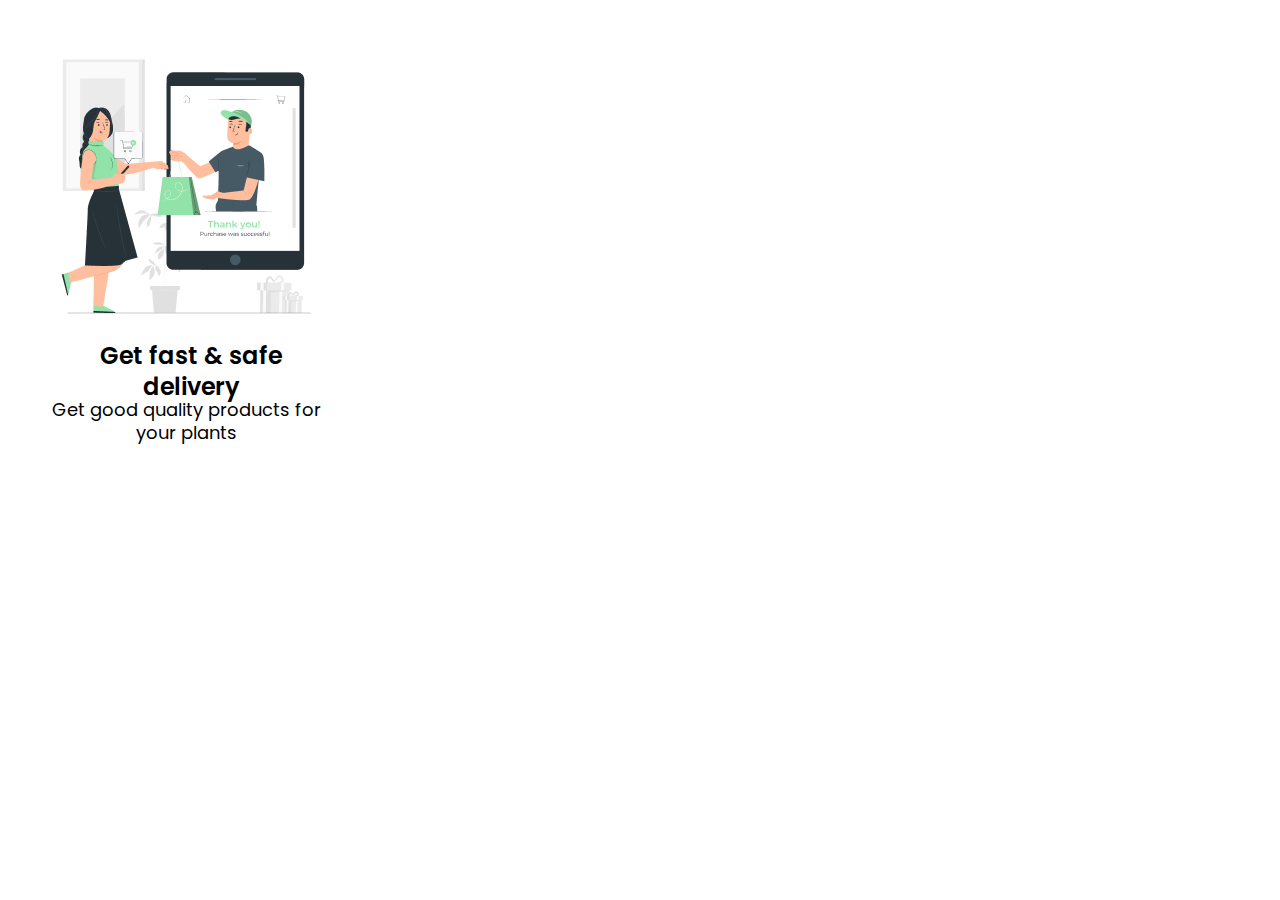
==== pag2.html @ df5d3718 "Escrevendo a frase referente a página 2" ====
<!DOCTYPE html>
<html lang="pt-br">
<head>
    <link rel="stylesheet" href="reset/reset.css">
    <link rel="stylesheet" href="css/style.css">
    <link rel="preconnect" href="https://fonts.googleapis.com">
    <link rel="preconnect" href="https://fonts.gstatic.com" crossorigin>
    <link href="https://fonts.googleapis.com/css2?family=Poppins:ital,wght@0,400;1,100&display=swap" rel="stylesheet">
    <meta charset="UTF-8">
    <meta http-equiv="X-UA-Compatible" content="IE=edge">
    <meta name="viewport" content="width=device-width, initial-scale=1.0">
    <title>Document</title>
</head>
<body>
    <header>
        <img class="imagem1" src=  "img2/In no time-pana 1.png" alt="Imagem-mundo">
    </header>

    <main>
        <div class="frase">
            <p>Get fast & safe delivery</p>
        </div>
        <div class="sub-frase">
            <p>Get good quality products for your plants</p>
        </div>

    </main>
</body>
</html>
---- css/style.css ----
.imagem1{
    position: absolute;
    width: 300px;
    height: 300px;
    left: 40px;
    right: 35px;
    top: 34px;
    bottom: 478px;
}

.frase{
    position: absolute;
    width: 282px;
    height: 31px;
    top: 341px;
    left: 50px;
    
}

.frase p{
    font-style: normal;
    font-family: 'Poppins', sans-serif;
    font-weight: 600;
    font-size: 24px;
    line-height: 128.91%;
    display: flex;
    align-items: center;
    text-align: center;
    color: #000000;
}

.sub-frase{
    position: absolute;
    width: 299px;
    height: 46px;
    left: 37px;
    top: 398px;
}

.sub-frase p{
    font-family: 'Poppins', sans-serif;
    font-size: 18px;
    font-weight: 400;
    font-size: 18px;
    line-height: 128.91%;
    display: flex;
    align-items: center;
    text-align: center;
    color: #000000;
    

}

.pontos{
    position: absolute;
    width: 70px;
    height: 12px;
    left: 144px;
    top: 508px;
}

.botao{
    position: absolute;
    width: 308px;
    height: 54px;
    left: 35px;
    top: 583px;
    background: #92E3A9;
    box-shadow: 0px 4px 10px #A1C3FC;
    border: none;
}

.botao a{
    text-decoration: none;
    color: #FFFFFF;
    font-family: 'Poppins', sans-serif;
}

.skip{
    position: absolute;
    width: 38px;
    height: 23px;
    left: 171px;
    top: 679px;
    bottom: 110px;
}

.skip a{
    font-family: 'Poppins', sans-serif;
    font-style: normal;
    font-weight: 500;
    font-size: 18px;
    line-height: 128.91%;
    display: flex;
    align-items: center;
    text-align: center;
    text-decoration: none;
    color: #92E3A9;

}
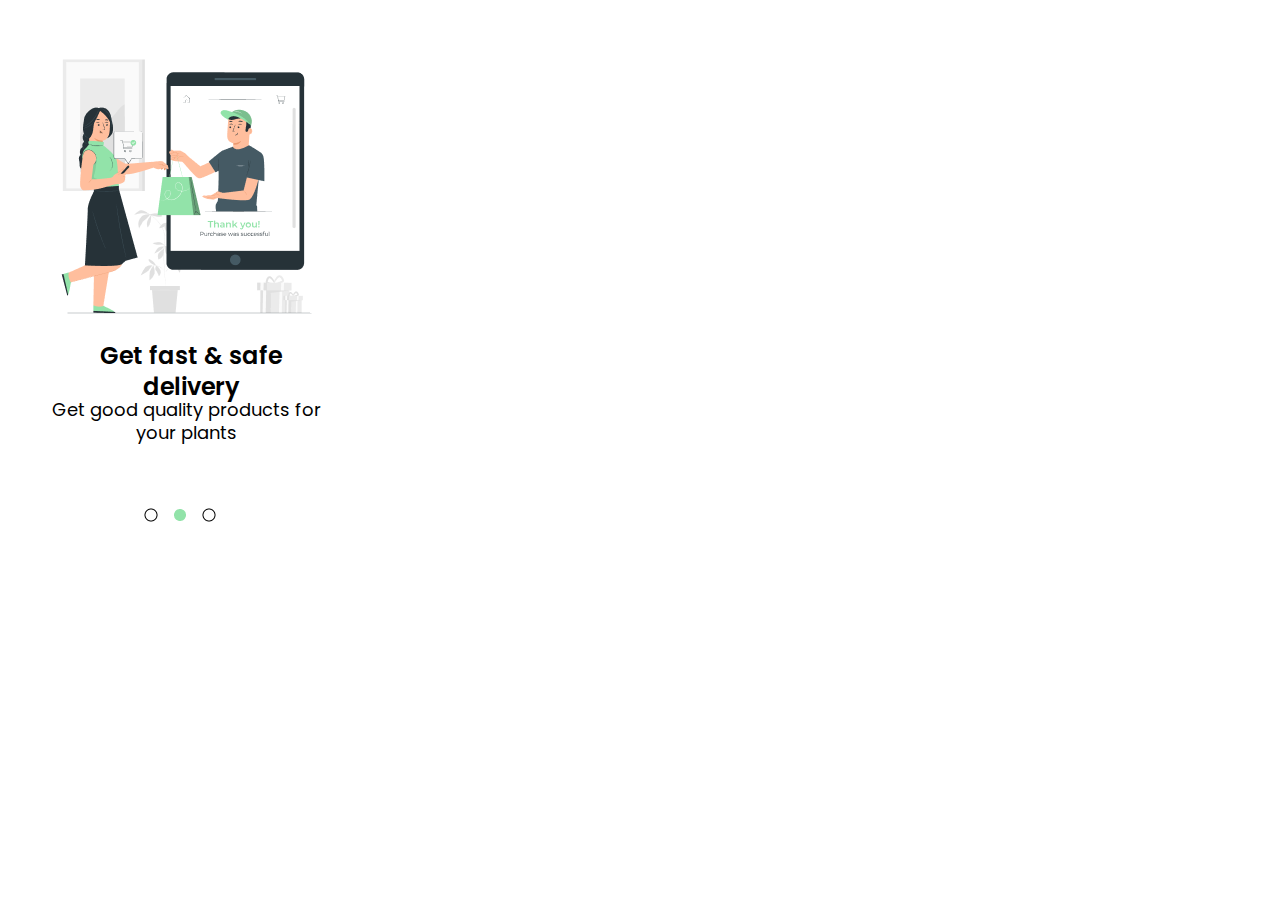
==== commit adf5c815: "Adionando os três pontos referente a página 2" ====
--- a/pag2.html
+++ b/pag2.html
@@ -24,6 +24,10 @@
             <p>Get good quality products for your plants</p>
         </div>
 
+        <div class="pontos">
+            <img src="img2/3-pontos-pg-2.png" alt="pontos">
+        </div>
+
     </main>
 </body>
 </html>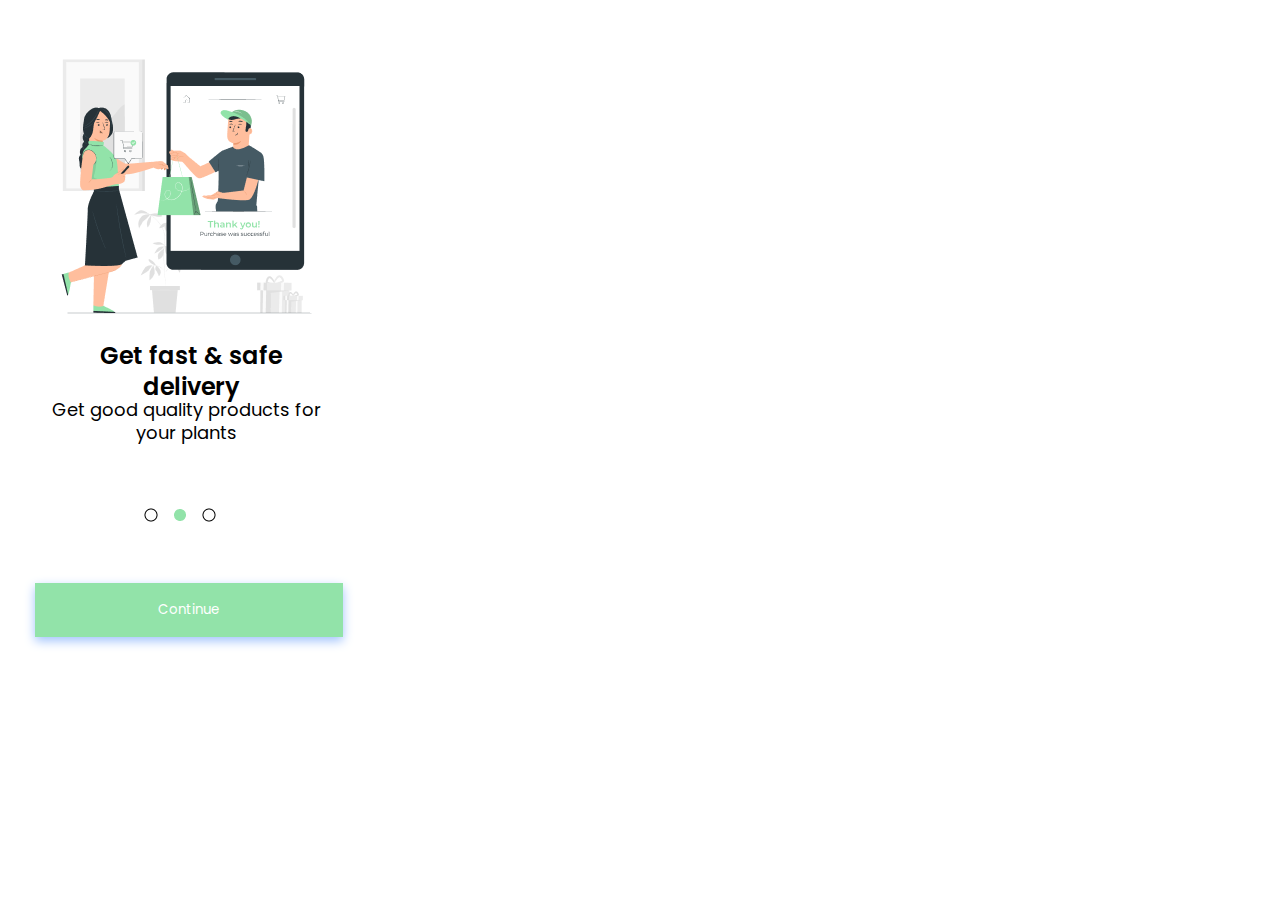
==== commit 4be228fc: "Adionando o botão" ====
--- a/pag2.html
+++ b/pag2.html
@@ -28,6 +28,10 @@
             <img src="img2/3-pontos-pg-2.png" alt="pontos">
         </div>
 
+        <button class="botao">
+            <a href="">Continue</a>
+        </button>
+
     </main>
 </body>
 </html>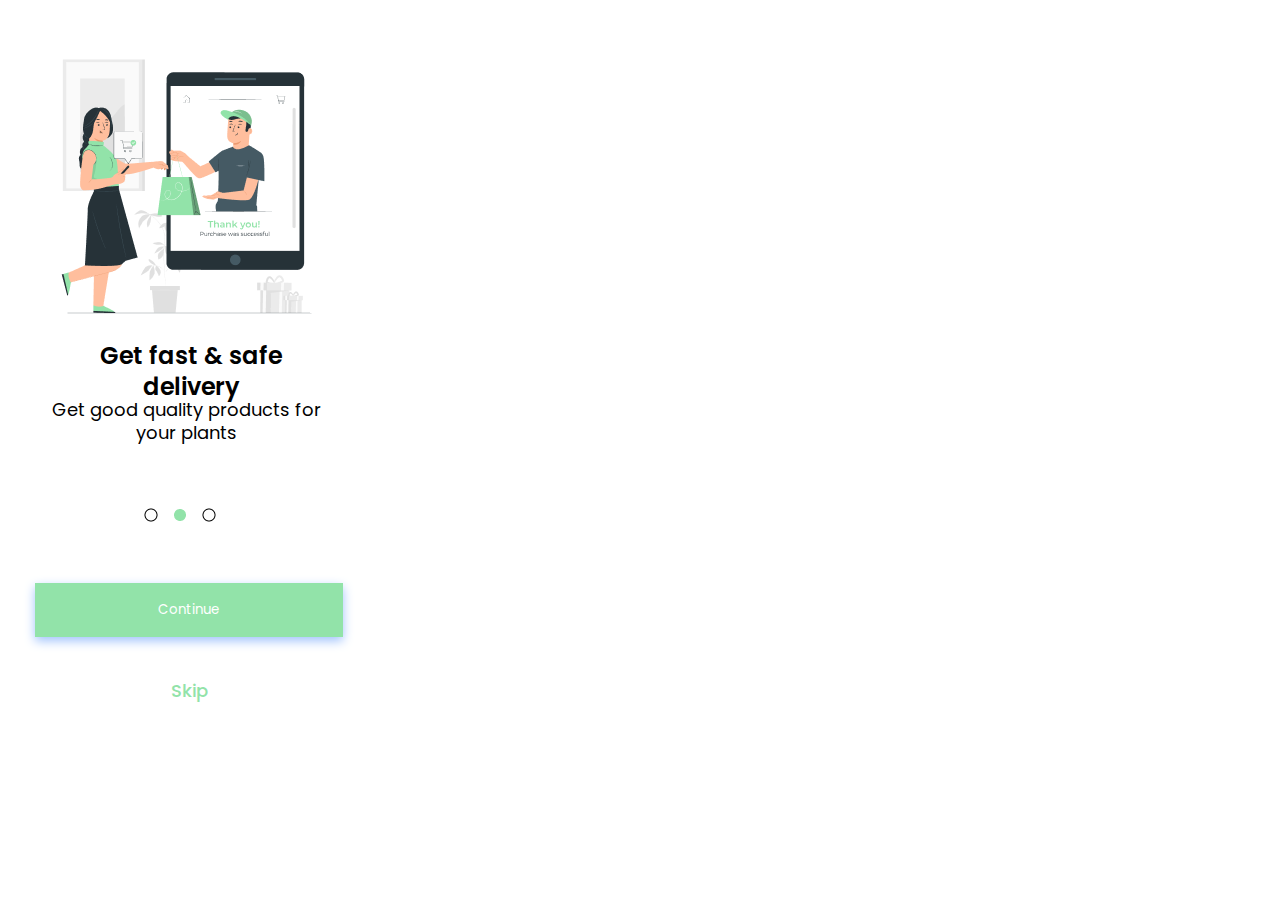
==== commit a754d630: "Adionando o botão skip" ====
--- a/pag2.html
+++ b/pag2.html
@@ -32,6 +32,11 @@
             <a href="">Continue</a>
         </button>
 
+        <div class="skip">
+            <a href="">Skip</a>
+        </div>
+        
+
     </main>
 </body>
 </html>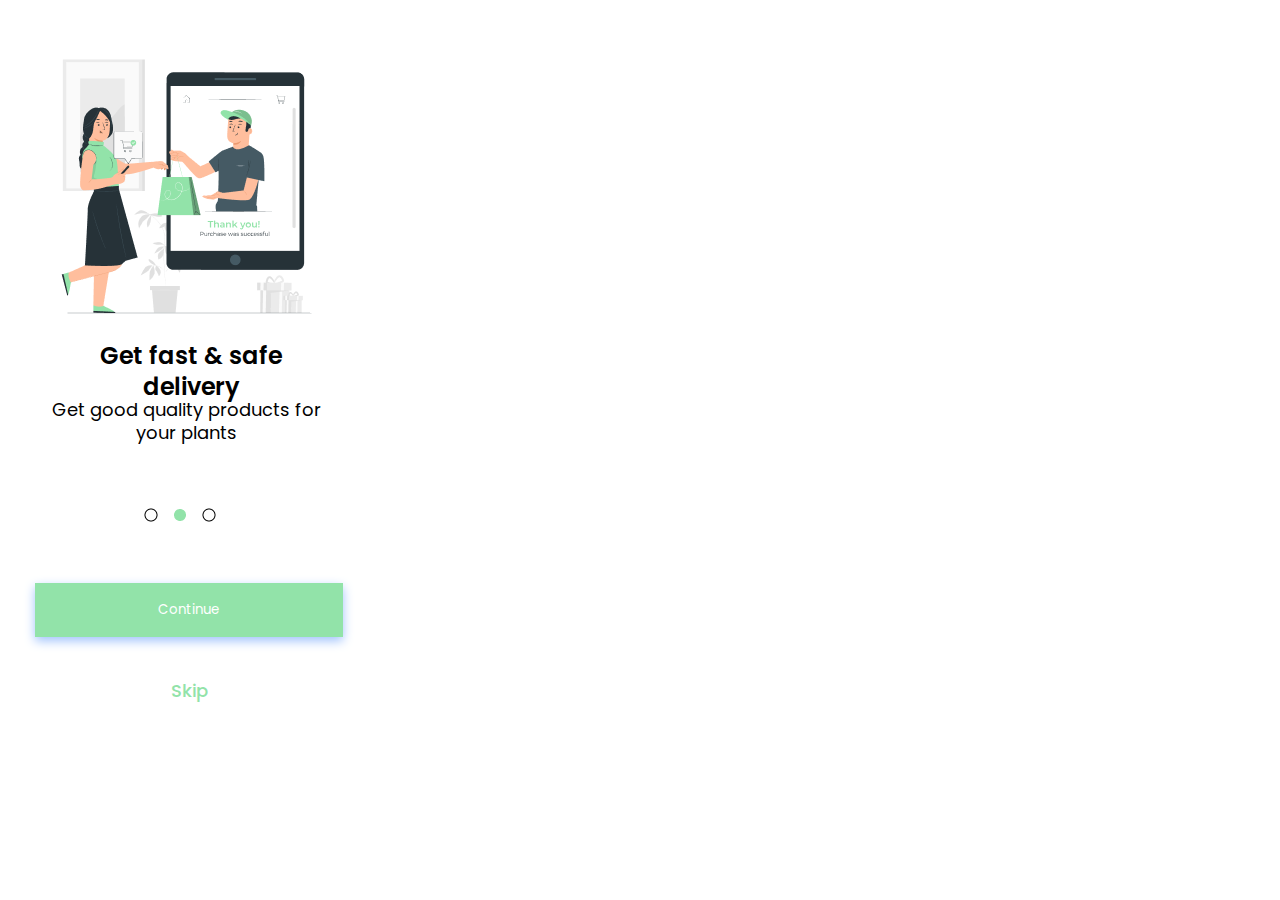
==== commit c03b9acf: "Redirecionando o skip da page 2 para a page 3" ====
--- a/pag2.html
+++ b/pag2.html
@@ -33,7 +33,7 @@
         </button>
 
         <div class="skip">
-            <a href="">Skip</a>
+            <a href="pag3.html">Skip</a>
         </div>
         
 
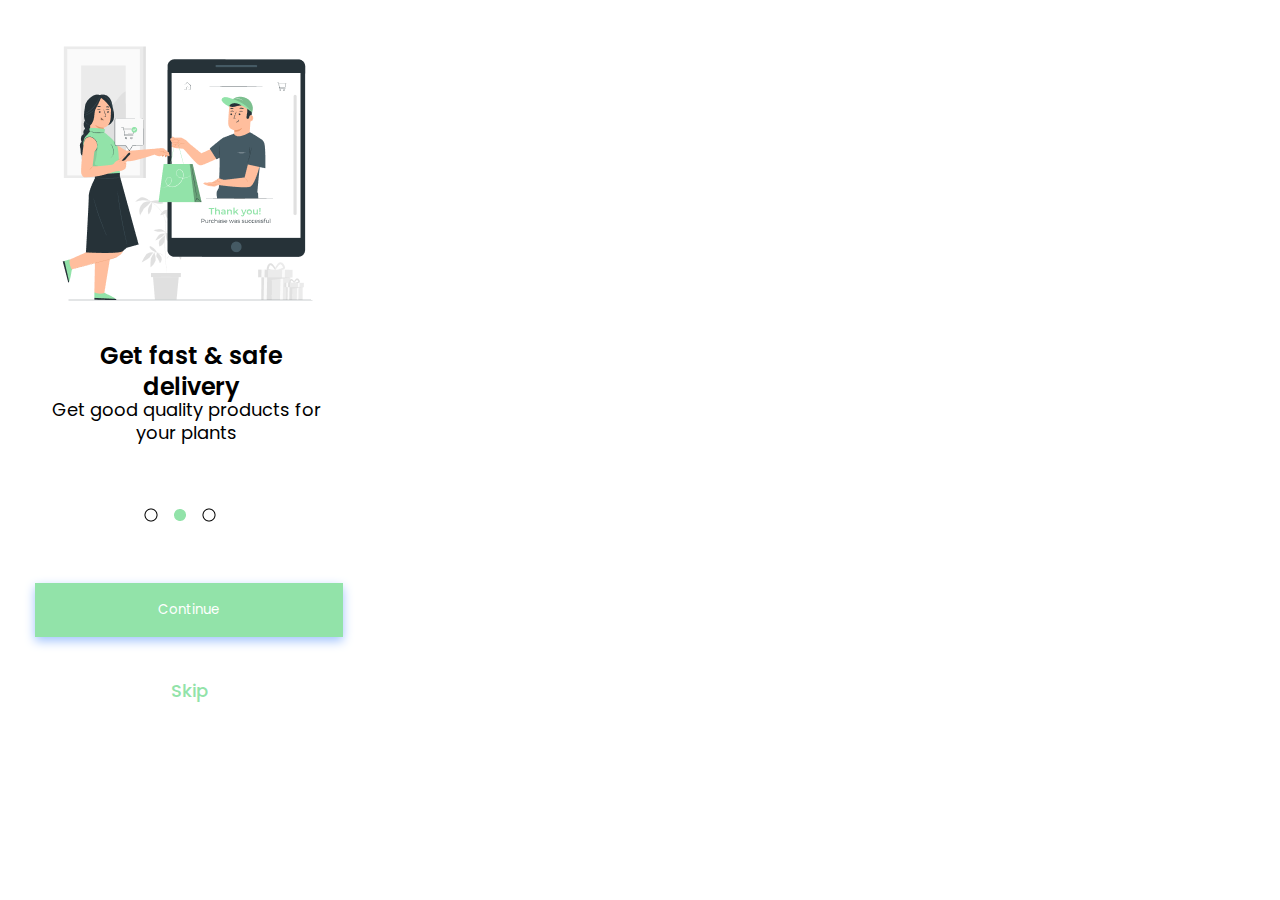
==== commit 1eb10c74: "Adicionando a class imagem 2 no pag2 e arrumando o css referente a ela" ====
--- a/pag2.html
+++ b/pag2.html
@@ -13,7 +13,7 @@
 </head>
 <body>
     <header>
-        <img class="imagem1" src=  "img2/In no time-pana 1.png" alt="Imagem-mundo">
+        <img class="imagem2" src=  "img2/In no time-pana 1.png" alt="Imagem-mundo">
     </header>
 
     <main>
@@ -29,7 +29,7 @@
         </div>
 
         <button class="botao">
-            <a href="">Continue</a>
+            <a href="pag3.html">Continue</a>
         </button>
 
         <div class="skip">
--- a/css/style.css
+++ b/css/style.css
@@ -6,6 +6,14 @@
     right: 35px;
     top: 34px;
     bottom: 478px;
+}
+
+.imagem2{
+    position: absolute;
+    width: 300px;
+    height: 300px;
+    left: 41px;
+    top: 21px;
 }
 
 .frase{
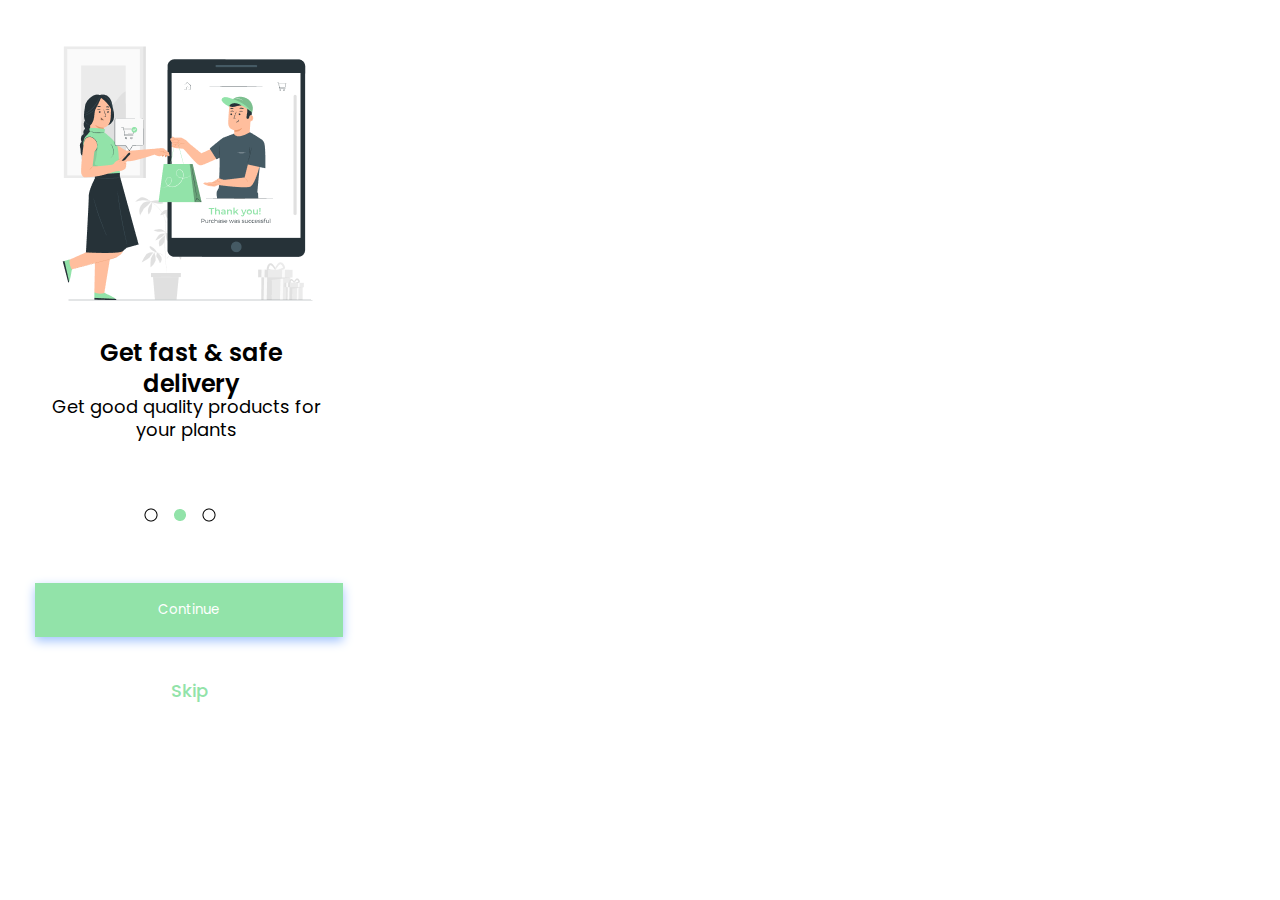
==== commit 5c63bba2: "Adicionando a frase e sub-frase da page 2 no css e adicionando as classes frase-pag2 e sub-frase-pag" ====
--- a/pag2.html
+++ b/pag2.html
@@ -17,10 +17,10 @@
     </header>
 
     <main>
-        <div class="frase">
+        <div class="frase-pag2">
             <p>Get fast & safe delivery</p>
         </div>
-        <div class="sub-frase">
+        <div class="sub-frase-pag2">
             <p>Get good quality products for your plants</p>
         </div>
 
--- a/css/style.css
+++ b/css/style.css
@@ -16,6 +16,15 @@
     top: 21px;
 }
 
+.imagem3{
+    position: absolute;
+    width: 300px;
+    height: 300px;
+    left: 38px;
+    top: 33px;
+
+}
+
 .frase{
     position: absolute;
     width: 282px;
@@ -57,6 +66,91 @@
     color: #000000;
     
 
+}
+
+.frase-pag2{
+    position: absolute;
+    width: 282px;
+    height: 31px;
+    left: 50px;
+    top: 338px;
+}
+
+.frase-pag2 p{
+    font-family: 'Poppins', sans-serif;
+    font-style: normal;
+    font-weight: 600;
+    font-size: 24px;
+    line-height: 128.91%;
+    display: flex;
+    align-items: center;
+    text-align: center;
+    color: #000000;
+}
+
+.sub-frase-pag2{
+    position: absolute;
+    width: 299px;
+    height: 46px;
+    left: 37px;
+    top: 395px;
+}
+
+.sub-frase-pag2 p{
+    font-family: 'Poppins', sans-serif;
+    font-family: 'Poppins';
+    font-style: normal;
+    font-weight: 400;
+    font-size: 18px;
+    line-height: 128.91%;
+    display: flex;
+    align-items: center;
+    text-align: center;
+    color: #000000;
+
+}
+.frase-pag3{
+    position: absolute;
+    width: 189px;
+    height: 31px;
+    left: 98px;
+    top: 341px;
+  
+}
+
+.sub-frase-pag3{
+    font-family: 'Poppins', sans-serif;
+    position: absolute;
+    width: 299px;
+    height: 46px;
+    left: 38px;
+    top: 398px;
+
+        
+}
+
+.frase-pag3 p{
+    font-family: 'Poppins', sans-serif;
+    font-style: normal;
+    font-size: 24px;
+    line-height: 128.91%;
+    display: flex;
+    align-items: center;
+    text-align: center;
+    color: #000000;
+    font-weight: 600;
+}
+
+.sub-frase-pag3{
+    font-family: 'Poppins', sans-serif;
+    font-style: normal;
+    font-weight: 400;
+    font-size: 18px;
+    line-height: 128.91%;
+    display: flex;
+    align-items: center;
+    text-align: center;
+    color: #000000;
 }
 
 .pontos{
